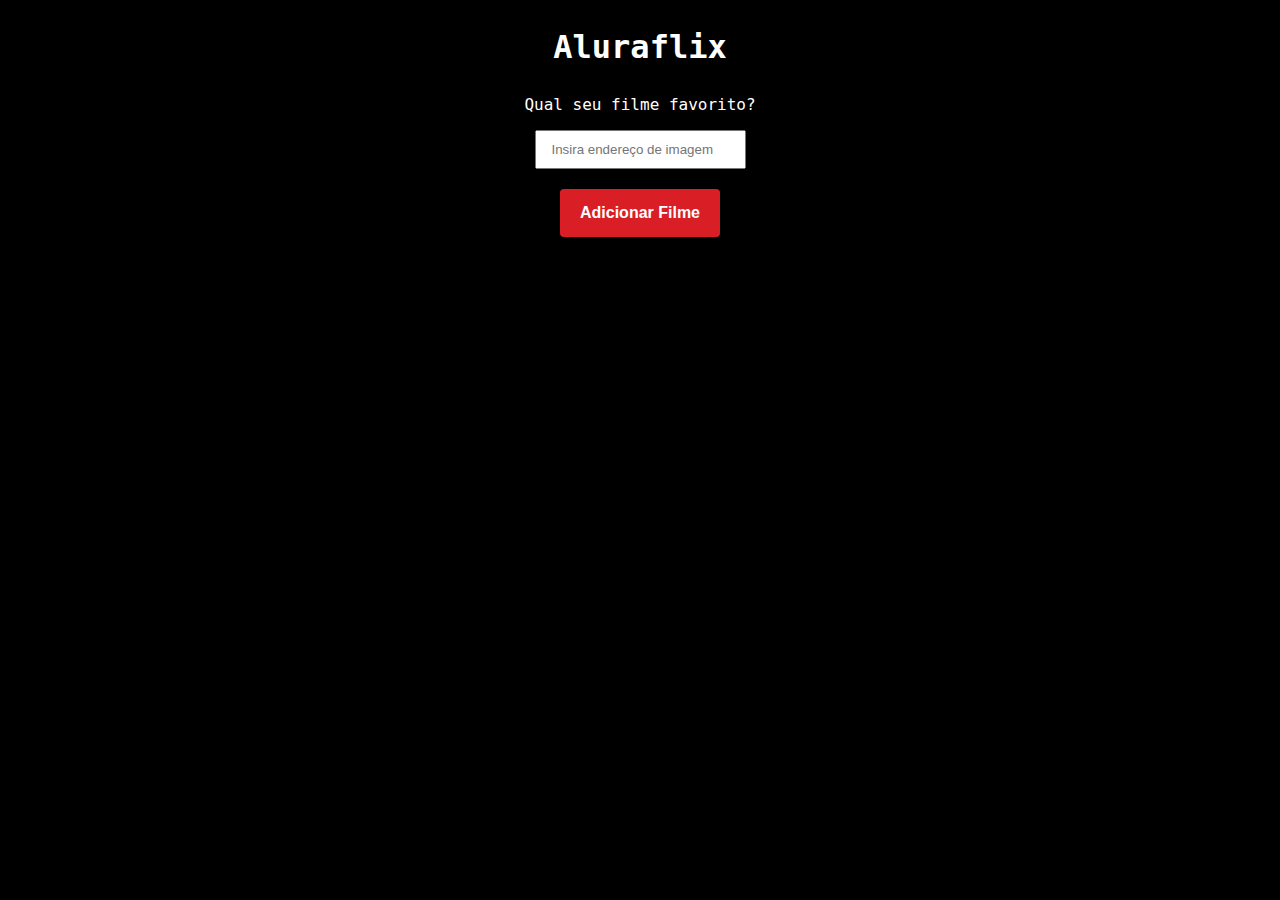
==== index.html @ f5e57ec2 "Inserindo projeto base" ====
<!DOCTYPE html>
<html lang="pt-br">
<head>
    <meta charset="UTF-8">
    <meta name="viewport" content="width=device-width, initial-scale=1.0">
    <title>Aluraflix</title>
    <link rel="stylesheet" href="style.css">
</head>

<body>
  <div class="container">
    <h1 class="page-title">
      Aluraflix
    </h1>
    <img src="https://www.alura.com.br/assets/img/imersoes/dev-2021/logo-imersao-aluraflix.svg" class="page-logo" alt="">
    <p class="page-subtitle">
      Qual seu filme favorito?
    </p>
    <div class="form-wrapper">
      <input type="text" id="filme" name="filme" placeholder="Insira endereço de imagem">
      <button onClick="adicionarFilme()">Adicionar Filme</button>
    </div>
  </div>
  <div id="listaFilmes"></div>
  <a href="https://alura.com.br/" target="_blank">
    <img src="https://www.alura.com.br/assets/img/home/alura-logo.svg" alt="" class="alura-logo">
  </a>
</body>

</html>
<script src="index.js"></script>
---- style.css ----
body {
  font-family: "Roboto Mono", monospace;
  text-align: center;
  background-image: url("https://www.alura.com.br/assets/img/imersoes/dev-2021/dia-04-aluraflix-e-filmes.png");
  background-color: #000000;
  background-size: cover;
  background-position: center top;
  background-repeat: no-repeat;
}

.container {
  text-align: center;
  padding: 20px;
}

.page-title {
  color: #ffffff;
  margin: 0 0 5px;
}

.page-subtitle {
  color: #ffffff;
  margin-top: 5px;
}

.page-logo {
  width: 200px;
}

.alura-logo {
  width: 40px;
  position: absolute;
  top: 10px;
  right: 10px;
}

#listaFilmes img {
  margin: 10px;
  max-height: 250px;
}

.form-wrapper {
  margin: 0 0 15px;
}

.form-wrapper input {
  display: block;
  margin: 0 auto;
  padding: 10px 15px;
}

.form-wrapper button {
  border: 0;
  color: #ffffff;
  background: #da1e26;
  font-weight: bold;
  padding: 15px 20px;
  font-size: 16px;
  border-radius: 4px;
  margin-top: 20px;
  cursor: pointer;
  transition: 0.3s;
}

.form-wrapper button:hover {
  opacity: 0.8;
}
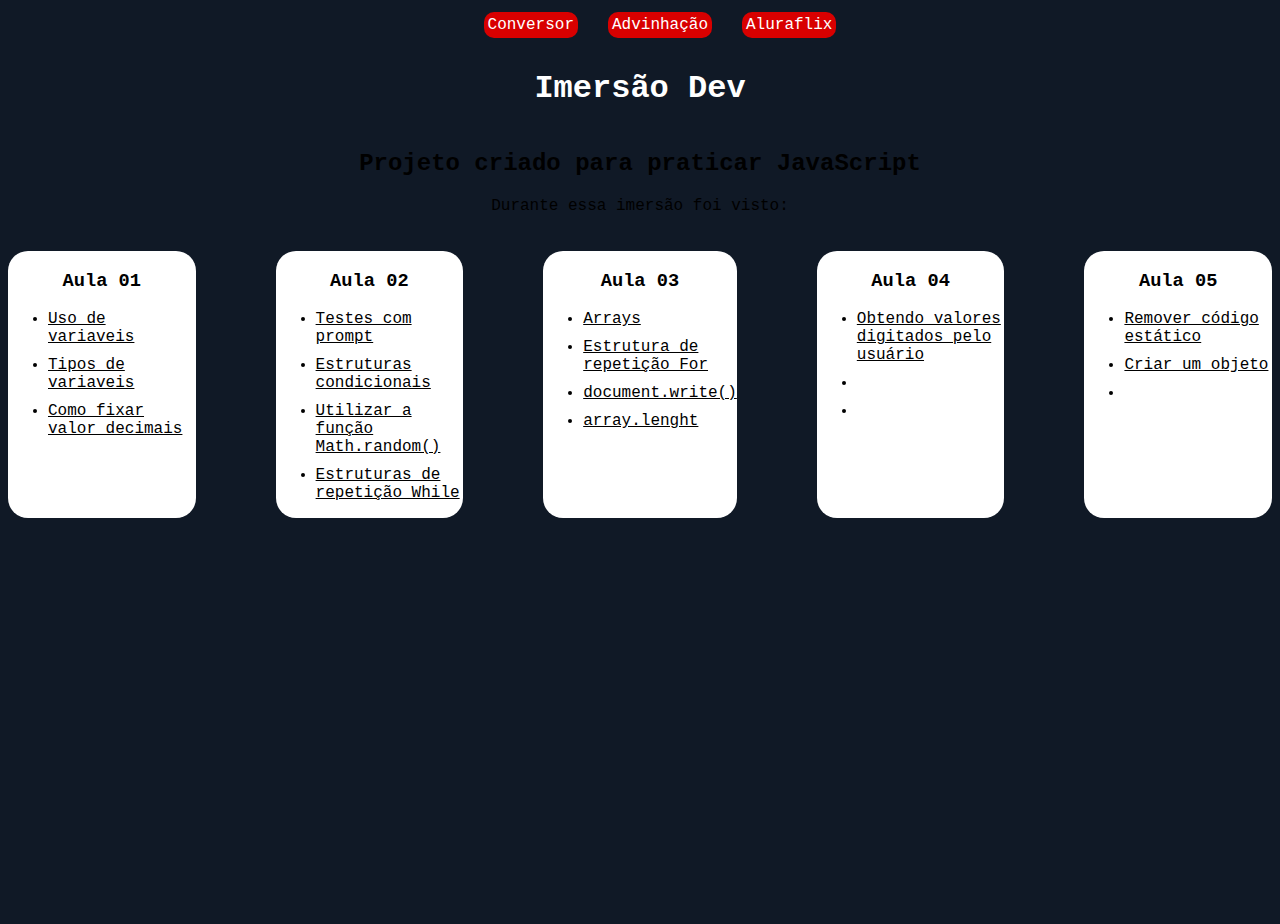
==== commit 783bde6e: "Listando oque foi aprendido em cada aula" ====
--- a/index.html
+++ b/index.html
@@ -1,31 +1,172 @@
 <!DOCTYPE html>
 <html lang="pt-br">
+
 <head>
-    <meta charset="UTF-8">
-    <meta name="viewport" content="width=device-width, initial-scale=1.0">
-    <title>Aluraflix</title>
-    <link rel="stylesheet" href="style.css">
+  <meta charset="UTF-8">
+  <meta name="viewport" content="width=device-width, initial-scale=1.0">
+  <title>Aluraflix</title>
+  <style>
+    body {
+      font-family: "Roboto Mono", monospace;
+      background-color: #101926;
+      background-size: cover;
+      background-position: center top;
+      background-repeat: no-repeat;
+      height: 100vh;
+    }
+
+    .container {
+      text-align: center;
+      padding: 20px;
+    }
+
+    .page-title {
+      color: #ffffff;
+      margin: 0 0 5px;
+    }
+
+    .page-subtitle {
+      color: #ffffff;
+      margin-top: 5px;
+    }
+
+    .page-logo {
+      width: 200px;
+    }
+
+    .alura-logo {
+      width: 40px;
+      position: absolute;
+      top: 10px;
+      right: 10px;
+    }
+
+    body>img {
+      margin: 0 10px;
+    }
+
+    img {
+      max-height: 250px;
+    }
+
+    #navegation {
+      list-style: none;
+      display: flex;
+      justify-content: center;
+      gap: 30px;
+    }
+
+    li a {
+      text-decoration: none;
+      color: #fff;
+      background-color: #d80000;
+      padding: 4px;
+      border-radius: 10px;
+      cursor: pointer;
+    }
+
+    li a:hover {
+      transition: .2s;
+      color: #d80000;
+      background-color: #fff;
+    }
+
+    li a:not(:hover) {
+      transition: .2s;
+    }
+
+    #aulas{
+      display: flex;
+      justify-content: center;
+      gap: 80px;
+    }
+
+    .card{
+      width: 220px;
+      background-color: #fff;
+      border-radius: 20px;
+    }
+
+    .card h3{
+      text-align: center;
+    }
+
+    .card li{
+      margin: 10px 0;
+      text-decoration: underline;
+    }
+  </style>
 </head>
 
 <body>
+  <nav>
+    <ul id="navegation">
+      <li><a href="Conversor.html">Conversor</a></li>
+      <li><a href="Advinhacao.html">Advinhação</a></li>
+      <li><a href="Aluraflix.html">Aluraflix</a></li>
+    </ul>
+  </nav>
   <div class="container">
     <h1 class="page-title">
-      Aluraflix
+      Imersão Dev
     </h1>
-    <img src="https://www.alura.com.br/assets/img/imersoes/dev-2021/logo-imersao-aluraflix.svg" class="page-logo" alt="">
-    <p class="page-subtitle">
-      Qual seu filme favorito?
-    </p>
-    <div class="form-wrapper">
-      <input type="text" id="filme" name="filme" placeholder="Insira endereço de imagem">
-      <button onClick="adicionarFilme()">Adicionar Filme</button>
+    <a href="index.html">
+      <img src="https://www.alura.com.br/assets/img/imersoes/dev-2021/logo-imersao-aluraflix.svg" class="page-logo"
+        alt="">
+    </a>
+
+    <h2>Projeto criado para praticar JavaScript</h2>
+    <p>Durante essa imersão foi visto:</p>
+  </div>
+
+  <div id="aulas">
+    <div class="card">
+      <h3>Aula 01</h3>
+      <ul>
+        <li>Uso de variaveis</li>
+        <li>Tipos de variaveis</li>
+        <li>Como fixar valor decimais</li>
+      </ul>
+    </div>
+
+    <div class="card">
+      <h3>Aula 02</h3>
+      <ul>
+        <li>Testes com prompt</li>
+        <li>Estruturas condicionais</li>
+        <li>Utilizar a função Math.random()</li>
+        <li>Estruturas de repetição While</li>
+      </ul>
+    </div>
+
+    <div class="card">
+      <h3>Aula 03</h3>
+      <ul>
+        <li>Arrays</li>
+        <li>Estrutura de repetição For</li>
+        <li>document.write()</li>
+        <li>array.lenght</li>
+      </ul>
+    </div>
+
+    <div class="card">
+      <h3>Aula 04</h3>
+      <ul>
+        <li>Obtendo valores digitados pelo usuário</li>
+        <li></li>
+        <li></li>
+      </ul>
+    </div>
+
+    <div class="card">
+      <h3>Aula 05</h3>
+      <ul>
+        <li>Remover código estático</li>
+        <li>Criar um objeto</li>
+        <li></li>
+      </ul>
     </div>
   </div>
-  <div id="listaFilmes"></div>
-  <a href="https://alura.com.br/" target="_blank">
-    <img src="https://www.alura.com.br/assets/img/home/alura-logo.svg" alt="" class="alura-logo">
-  </a>
 </body>
 
-</html>
-<script src="index.js"></script>+</html>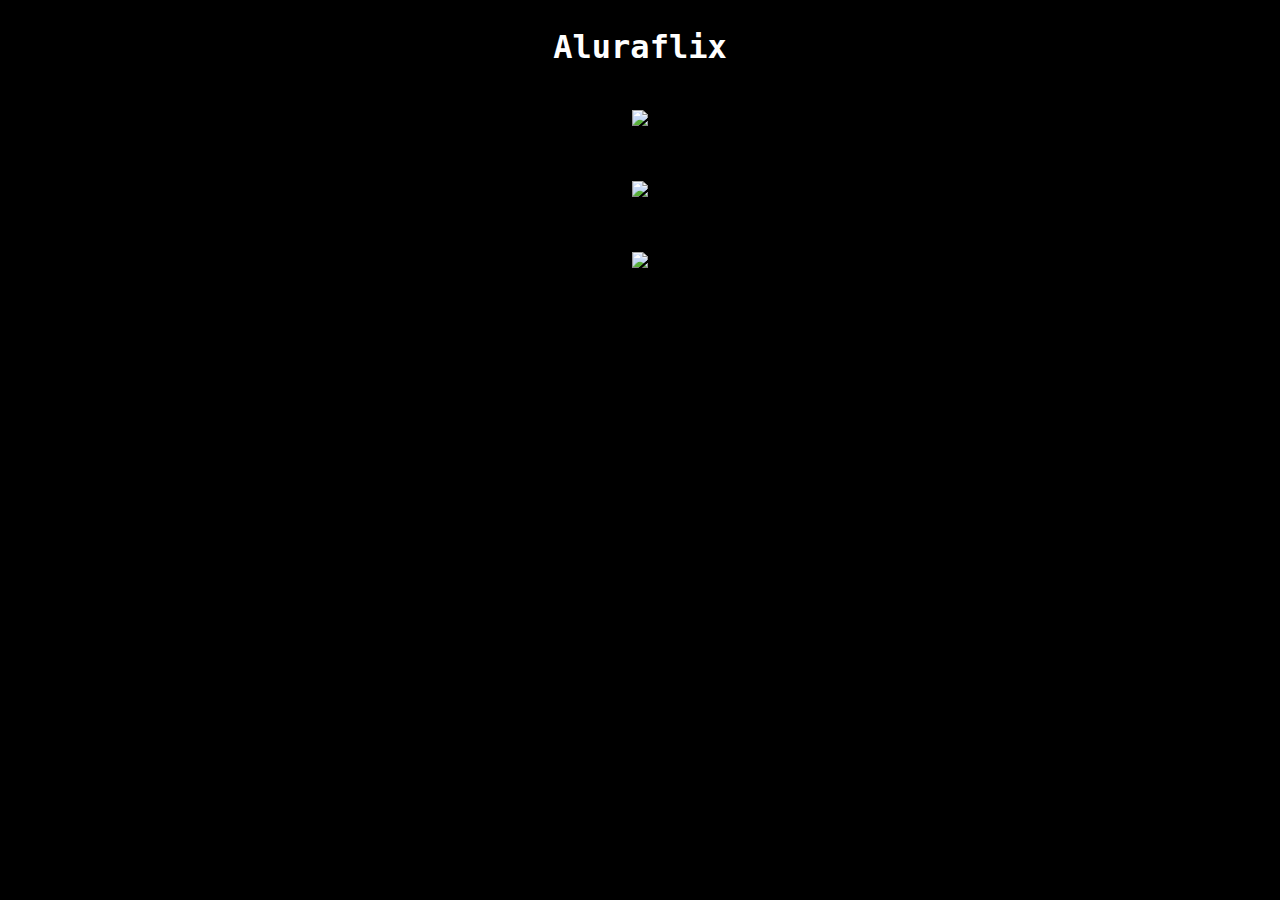
==== commit e0c8e230: "Update index.html" ====
--- a/index.html
+++ b/index.html
@@ -2,171 +2,24 @@
 <html lang="pt-br">
 
 <head>
-  <meta charset="UTF-8">
-  <meta name="viewport" content="width=device-width, initial-scale=1.0">
-  <title>Aluraflix</title>
-  <style>
-    body {
-      font-family: "Roboto Mono", monospace;
-      background-color: #101926;
-      background-size: cover;
-      background-position: center top;
-      background-repeat: no-repeat;
-      height: 100vh;
-    }
-
-    .container {
-      text-align: center;
-      padding: 20px;
-    }
-
-    .page-title {
-      color: #ffffff;
-      margin: 0 0 5px;
-    }
-
-    .page-subtitle {
-      color: #ffffff;
-      margin-top: 5px;
-    }
-
-    .page-logo {
-      width: 200px;
-    }
-
-    .alura-logo {
-      width: 40px;
-      position: absolute;
-      top: 10px;
-      right: 10px;
-    }
-
-    body>img {
-      margin: 0 10px;
-    }
-
-    img {
-      max-height: 250px;
-    }
-
-    #navegation {
-      list-style: none;
-      display: flex;
-      justify-content: center;
-      gap: 30px;
-    }
-
-    li a {
-      text-decoration: none;
-      color: #fff;
-      background-color: #d80000;
-      padding: 4px;
-      border-radius: 10px;
-      cursor: pointer;
-    }
-
-    li a:hover {
-      transition: .2s;
-      color: #d80000;
-      background-color: #fff;
-    }
-
-    li a:not(:hover) {
-      transition: .2s;
-    }
-
-    #aulas{
-      display: flex;
-      justify-content: center;
-      gap: 80px;
-    }
-
-    .card{
-      width: 220px;
-      background-color: #fff;
-      border-radius: 20px;
-    }
-
-    .card h3{
-      text-align: center;
-    }
-
-    .card li{
-      margin: 10px 0;
-      text-decoration: underline;
-    }
-  </style>
+    <meta charset="UTF-8">
+    <meta name="viewport" content="width=device-width, initial-scale=1.0">
+    <title>Aluraflix</title>
+    <link rel="stylesheet" href="style.css">
 </head>
 
 <body>
-  <nav>
-    <ul id="navegation">
-      <li><a href="Conversor.html">Conversor</a></li>
-      <li><a href="Advinhacao.html">Advinhação</a></li>
-      <li><a href="Aluraflix.html">Aluraflix</a></li>
-    </ul>
-  </nav>
   <div class="container">
     <h1 class="page-title">
-      Imersão Dev
+      Aluraflix
     </h1>
-    <a href="index.html">
-      <img src="https://www.alura.com.br/assets/img/imersoes/dev-2021/logo-imersao-aluraflix.svg" class="page-logo"
-        alt="">
-    </a>
-
-    <h2>Projeto criado para praticar JavaScript</h2>
-    <p>Durante essa imersão foi visto:</p>
+    <img src="https://www.alura.com.br/assets/img/imersoes/dev-2021/logo-imersao-aluraflix.svg" class="page-logo"
+      alt="">
   </div>
-
-  <div id="aulas">
-    <div class="card">
-      <h3>Aula 01</h3>
-      <ul>
-        <li>Uso de variaveis</li>
-        <li>Tipos de variaveis</li>
-        <li>Como fixar valor decimais</li>
-      </ul>
-    </div>
-
-    <div class="card">
-      <h3>Aula 02</h3>
-      <ul>
-        <li>Testes com prompt</li>
-        <li>Estruturas condicionais</li>
-        <li>Utilizar a função Math.random()</li>
-        <li>Estruturas de repetição While</li>
-      </ul>
-    </div>
-
-    <div class="card">
-      <h3>Aula 03</h3>
-      <ul>
-        <li>Arrays</li>
-        <li>Estrutura de repetição For</li>
-        <li>document.write()</li>
-        <li>array.lenght</li>
-      </ul>
-    </div>
-
-    <div class="card">
-      <h3>Aula 04</h3>
-      <ul>
-        <li>Obtendo valores digitados pelo usuário</li>
-        <li></li>
-        <li></li>
-      </ul>
-    </div>
-
-    <div class="card">
-      <h3>Aula 05</h3>
-      <ul>
-        <li>Remover código estático</li>
-        <li>Criar um objeto</li>
-        <li></li>
-      </ul>
-    </div>
-  </div>
+  <a href="https://alura.com.br/" target="_blank">
+    <img src="https://www.alura.com.br/assets/img/home/alura-logo.svg" alt="" class="alura-logo">
+  </a>
 </body>
 
-</html>+</html>
+<script src="index.js"></script>
--- a/style.css
+++ b/style.css
@@ -0,0 +1,67 @@
+body {
+  font-family: "Roboto Mono", monospace;
+  text-align: center;
+  background-image: url("https://www.alura.com.br/assets/img/imersoes/dev-2021/dia-04-aluraflix-e-filmes.png");
+  background-color: #000000;
+  background-size: cover;
+  background-position: center top;
+  background-repeat: no-repeat;
+}
+
+.container {
+  text-align: center;
+  padding: 20px;
+}
+
+.page-title {
+  color: #ffffff;
+  margin: 0 0 5px;
+}
+
+.page-subtitle {
+  color: #ffffff;
+  margin-top: 5px;
+}
+
+.page-logo {
+  width: 200px;
+}
+
+.alura-logo {
+  width: 40px;
+  position: absolute;
+  top: 10px;
+  right: 10px;
+}
+
+#listaFilmes img {
+  margin: 10px;
+  max-height: 250px;
+}
+
+.form-wrapper {
+  margin: 0 0 15px;
+}
+
+.form-wrapper input {
+  display: block;
+  margin: 0 auto;
+  padding: 10px 15px;
+}
+
+.form-wrapper button {
+  border: 0;
+  color: #ffffff;
+  background: #da1e26;
+  font-weight: bold;
+  padding: 15px 20px;
+  font-size: 16px;
+  border-radius: 4px;
+  margin-top: 20px;
+  cursor: pointer;
+  transition: 0.3s;
+}
+
+.form-wrapper button:hover {
+  opacity: 0.8;
+}
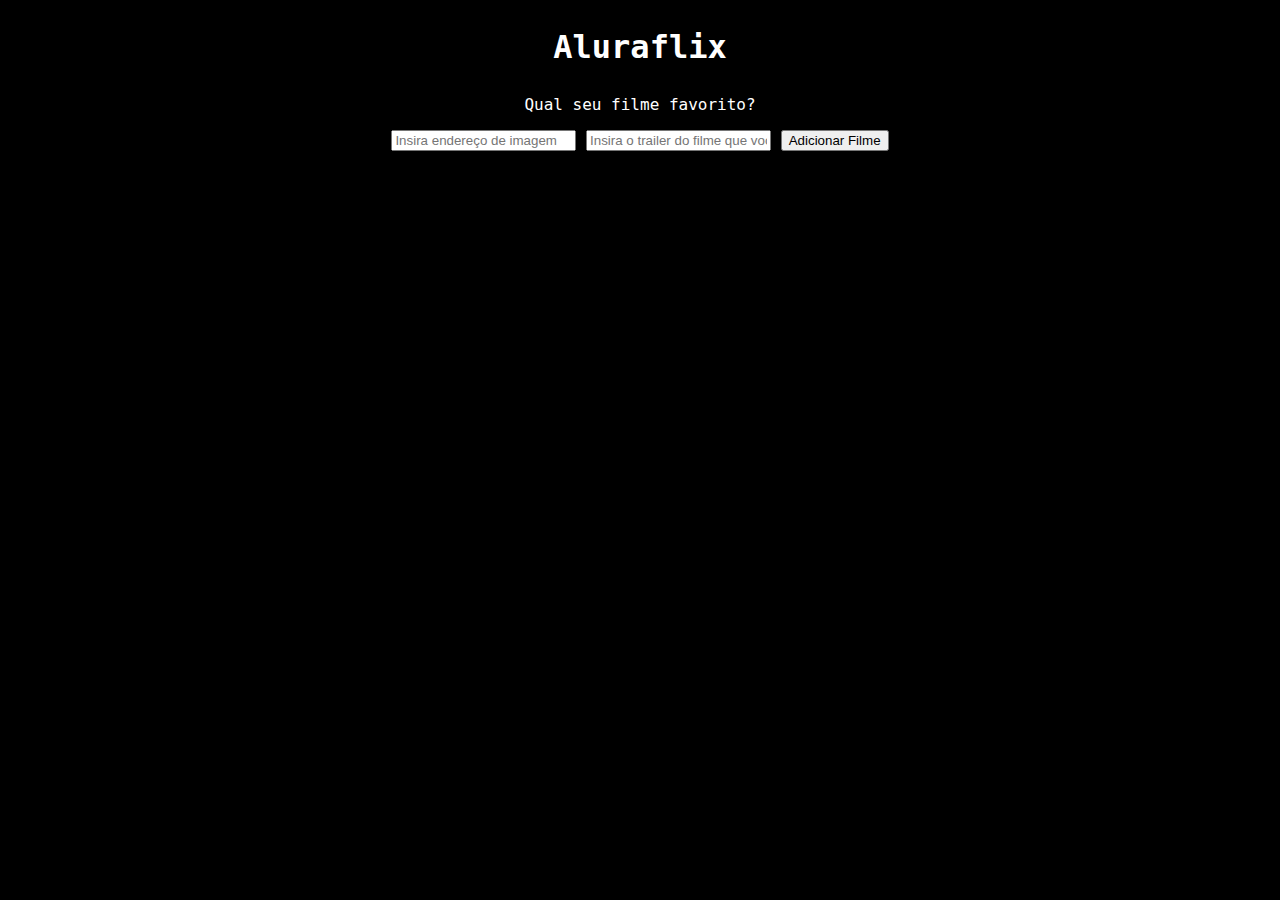
==== commit 7de0db37: "Listando filmes com condições e permitindo ver seus trailers" ====
--- a/index.html
+++ b/index.html
@@ -1,6 +1,5 @@
 <!DOCTYPE html>
 <html lang="pt-br">
-
 <head>
     <meta charset="UTF-8">
     <meta name="viewport" content="width=device-width, initial-scale=1.0">
@@ -13,13 +12,21 @@
     <h1 class="page-title">
       Aluraflix
     </h1>
-    <img src="https://www.alura.com.br/assets/img/imersoes/dev-2021/logo-imersao-aluraflix.svg" class="page-logo"
-      alt="">
+    <img src="https://www.alura.com.br/assets/img/imersoes/dev-2021/logo-imersao-aluraflix.svg" class="page-logo" alt="">
+    <p class="page-subtitle">
+      Qual seu filme favorito?
+    </p>
+    <div class="form-wrapper">
+      <input type="text" id="filme" name="filme" placeholder="Insira endereço de imagem">
+      <input type="text" id="trailer" name="trailer" placeholder="Insira o trailer do filme que você escolheu">
+      <button onClick="adicionarFilme()">Adicionar Filme</button>
+    </div>
   </div>
+  <div id="listaFilmes"></div>
   <a href="https://alura.com.br/" target="_blank">
     <img src="https://www.alura.com.br/assets/img/home/alura-logo.svg" alt="" class="alura-logo">
   </a>
 </body>
 
 </html>
-<script src="index.js"></script>
+<script src="index.js"></script>--- a/style.css
+++ b/style.css
@@ -1,7 +1,7 @@
 body {
   font-family: "Roboto Mono", monospace;
   text-align: center;
-  background-image: url("https://www.alura.com.br/assets/img/imersoes/dev-2021/dia-04-aluraflix-e-filmes.png");
+  background-image: url("https://caelum-online-public.s3.amazonaws.com/assets-imersaodev/background-aluraflix.png");
   background-color: #000000;
   background-size: cover;
   background-position: center top;
@@ -34,34 +34,22 @@
   right: 10px;
 }
 
-#listaFilmes img {
-  margin: 10px;
+body>img {
+  margin: 0 10px;
+}
+
+img {
   max-height: 250px;
 }
 
-.form-wrapper {
-  margin: 0 0 15px;
+#lista-filmes{
+    display: flex;
+    justify-content: center;
+    gap: 50px;
 }
 
-.form-wrapper input {
-  display: block;
-  margin: 0 auto;
-  padding: 10px 15px;
+#card-filme {
+    background-color: #101926;
+    padding: 10px 10px 0 10px;
+    color: #fff;
 }
-
-.form-wrapper button {
-  border: 0;
-  color: #ffffff;
-  background: #da1e26;
-  font-weight: bold;
-  padding: 15px 20px;
-  font-size: 16px;
-  border-radius: 4px;
-  margin-top: 20px;
-  cursor: pointer;
-  transition: 0.3s;
-}
-
-.form-wrapper button:hover {
-  opacity: 0.8;
-}
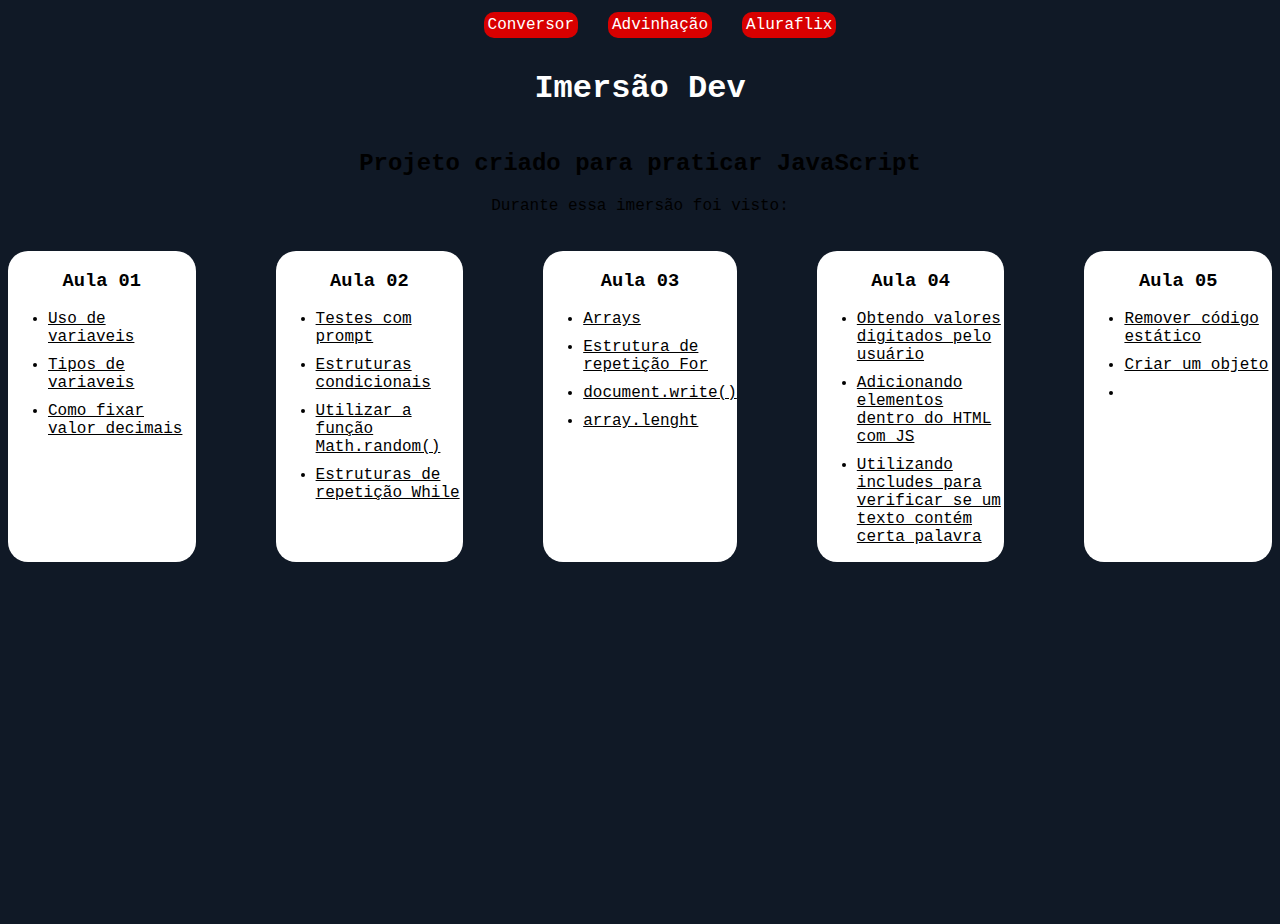
==== commit 452740cc: "Adicionando informações sobre aula 04" ====
--- a/index.html
+++ b/index.html
@@ -1,32 +1,83 @@
 <!DOCTYPE html>
 <html lang="pt-br">
+
 <head>
-    <meta charset="UTF-8">
-    <meta name="viewport" content="width=device-width, initial-scale=1.0">
-    <title>Aluraflix</title>
-    <link rel="stylesheet" href="style.css">
+  <meta charset="UTF-8">
+  <meta name="viewport" content="width=device-width, initial-scale=1.0">
+  <title>Aluraflix</title>
+  <link rel="stylesheet" href="style/index.css">
+  <link rel="stylesheet" href="style/home.css">
 </head>
 
 <body>
+  <nav>
+    <ul id="navegation">
+      <li><a href="Conversor.html">Conversor</a></li>
+      <li><a href="Advinhacao.html">Advinhação</a></li>
+      <li><a href="Aluraflix.html">Aluraflix</a></li>
+    </ul>
+  </nav>
   <div class="container">
     <h1 class="page-title">
-      Aluraflix
+      Imersão Dev
     </h1>
-    <img src="https://www.alura.com.br/assets/img/imersoes/dev-2021/logo-imersao-aluraflix.svg" class="page-logo" alt="">
-    <p class="page-subtitle">
-      Qual seu filme favorito?
-    </p>
-    <div class="form-wrapper">
-      <input type="text" id="filme" name="filme" placeholder="Insira endereço de imagem">
-      <input type="text" id="trailer" name="trailer" placeholder="Insira o trailer do filme que você escolheu">
-      <button onClick="adicionarFilme()">Adicionar Filme</button>
+    <a href="index.html">
+      <img src="https://www.alura.com.br/assets/img/imersoes/dev-2021/logo-imersao-aluraflix.svg" class="page-logo"
+        alt="">
+    </a>
+
+    <h2>Projeto criado para praticar JavaScript</h2>
+    <p>Durante essa imersão foi visto:</p>
+  </div>
+
+  <div id="aulas">
+    <div class="card">
+      <h3>Aula 01</h3>
+      <ul>
+        <li>Uso de variaveis</li>
+        <li>Tipos de variaveis</li>
+        <li>Como fixar valor decimais</li>
+      </ul>
+    </div>
+
+    <div class="card">
+      <h3>Aula 02</h3>
+      <ul>
+        <li>Testes com prompt</li>
+        <li>Estruturas condicionais</li>
+        <li>Utilizar a função Math.random()</li>
+        <li>Estruturas de repetição While</li>
+      </ul>
+    </div>
+
+    <div class="card">
+      <h3>Aula 03</h3>
+      <ul>
+        <li>Arrays</li>
+        <li>Estrutura de repetição For</li>
+        <li>document.write()</li>
+        <li>array.lenght</li>
+      </ul>
+    </div>
+
+    <div class="card">
+      <h3>Aula 04</h3>
+      <ul>
+        <li>Obtendo valores digitados pelo usuário</li>
+        <li>Adicionando elementos dentro do HTML com JS</li>
+        <li>Utilizando includes para verificar se um texto contém certa palavra</li>
+      </ul>
+    </div>
+
+    <div class="card">
+      <h3>Aula 05</h3>
+      <ul>
+        <li>Remover código estático</li>
+        <li>Criar um objeto</li>
+        <li></li>
+      </ul>
     </div>
   </div>
-  <div id="listaFilmes"></div>
-  <a href="https://alura.com.br/" target="_blank">
-    <img src="https://www.alura.com.br/assets/img/home/alura-logo.svg" alt="" class="alura-logo">
-  </a>
 </body>
 
-</html>
-<script src="index.js"></script>+</html>--- a/style/index.css
+++ b/style/index.css
@@ -0,0 +1,57 @@
+  .container {
+    text-align: center;
+    padding: 20px;
+  }
+
+  .page-title {
+    color: #ffffff;
+    margin: 0 0 5px;
+  }
+
+  .page-subtitle {
+    color: #ffffff;
+    margin-top: 5px;
+  }
+
+  .page-logo {
+    width: 200px;
+  }
+
+  .alura-logo {
+    width: 40px;
+    position: absolute;
+    top: 10px;
+    right: 10px;
+  }
+
+  body>img {
+    margin: 0 10px;
+  }
+
+  #navegation {
+    list-style: none;
+    display: flex;
+    justify-content: center;
+    gap: 30px;
+  }
+
+  li a {
+    text-decoration: none;
+    color: #fff;
+    background-color: #d80000;
+    padding: 4px;
+    border-radius: 10px;
+    cursor: pointer;
+  }
+
+  li a:hover {
+    transition: .2s;
+    color: #d80000;
+    background-color: #fff;
+  }
+
+  li a:not(:hover) {
+    transition: .2s;
+  }
+
+  --- a/style/home.css
+++ b/style/home.css
@@ -0,0 +1,33 @@
+body {
+    font-family: "Roboto Mono", monospace;
+    background-color: #101926;
+    background-size: cover;
+    background-position: center top;
+    background-repeat: no-repeat;
+    height: 100vh;
+  }
+
+  img {
+    max-height: 250px;
+  }
+
+  #aulas{
+    display: flex;
+    justify-content: center;
+    gap: 80px;
+  }
+
+  .card{
+    width: 220px;
+    background-color: #fff;
+    border-radius: 20px;
+  }
+
+  .card h3{
+    text-align: center;
+  }
+
+  .card li{
+    margin: 10px 0;
+    text-decoration: underline;
+  }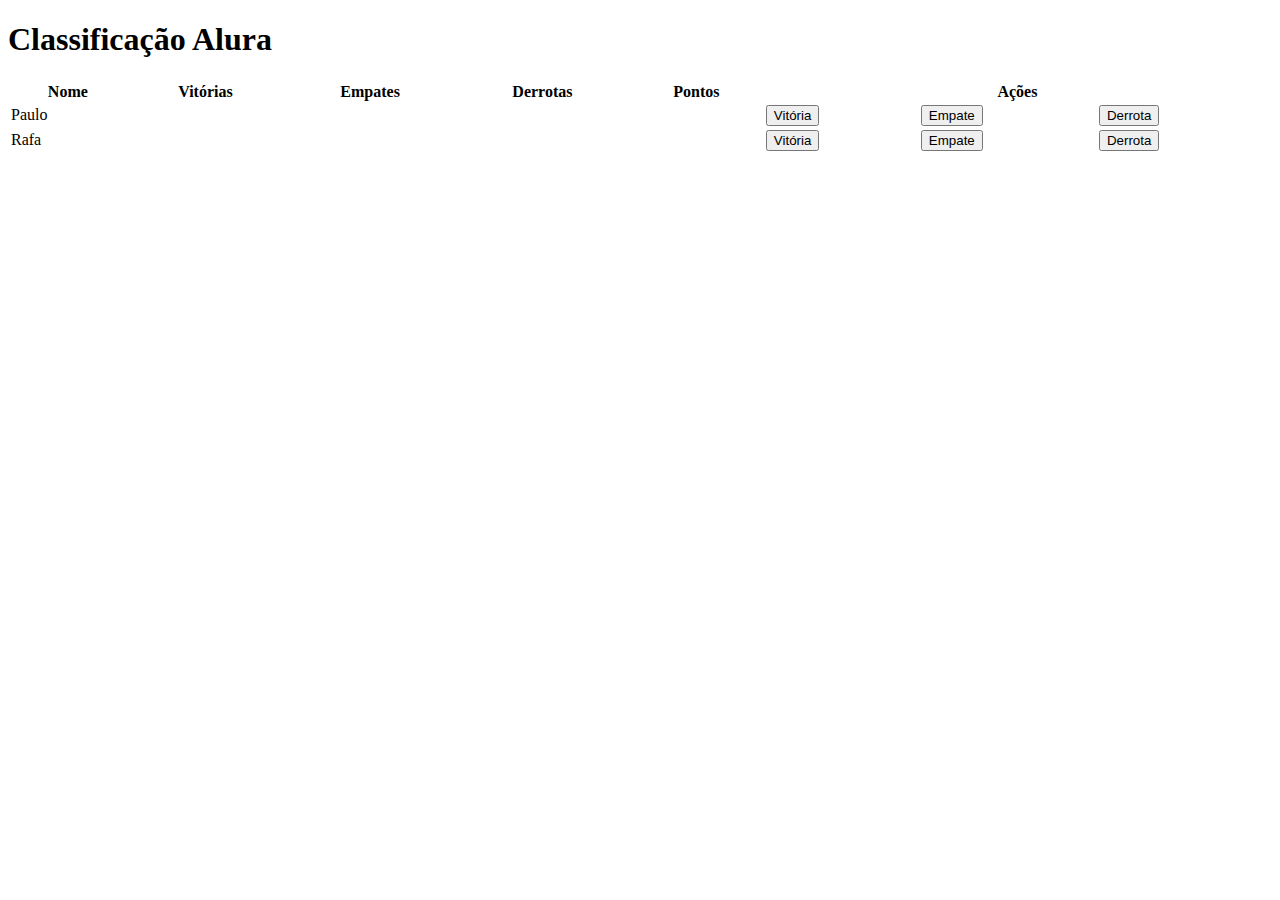
==== commit af2c3413: "Adicionando esqueleto do projeto da 5º e última aula da imersão dev 7" ====
--- a/index.html
+++ b/index.html
@@ -1,83 +1,46 @@
 <!DOCTYPE html>
 <html lang="pt-br">
-
 <head>
   <meta charset="UTF-8">
   <meta name="viewport" content="width=device-width, initial-scale=1.0">
-  <title>Aluraflix</title>
-  <link rel="stylesheet" href="style/index.css">
-  <link rel="stylesheet" href="style/home.css">
+  <title>Classificação Alura</title>
 </head>
+<body>
+  <h1>Classificação Alura</h1>
 
-<body>
-  <nav>
-    <ul id="navegation">
-      <li><a href="Conversor.html">Conversor</a></li>
-      <li><a href="Advinhacao.html">Advinhação</a></li>
-      <li><a href="Aluraflix.html">Aluraflix</a></li>
-    </ul>
-  </nav>
-  <div class="container">
-    <h1 class="page-title">
-      Imersão Dev
-    </h1>
-    <a href="index.html">
-      <img src="https://www.alura.com.br/assets/img/imersoes/dev-2021/logo-imersao-aluraflix.svg" class="page-logo"
-        alt="">
-    </a>
-
-    <h2>Projeto criado para praticar JavaScript</h2>
-    <p>Durante essa imersão foi visto:</p>
-  </div>
-
-  <div id="aulas">
-    <div class="card">
-      <h3>Aula 01</h3>
-      <ul>
-        <li>Uso de variaveis</li>
-        <li>Tipos de variaveis</li>
-        <li>Como fixar valor decimais</li>
-      </ul>
-    </div>
-
-    <div class="card">
-      <h3>Aula 02</h3>
-      <ul>
-        <li>Testes com prompt</li>
-        <li>Estruturas condicionais</li>
-        <li>Utilizar a função Math.random()</li>
-        <li>Estruturas de repetição While</li>
-      </ul>
-    </div>
-
-    <div class="card">
-      <h3>Aula 03</h3>
-      <ul>
-        <li>Arrays</li>
-        <li>Estrutura de repetição For</li>
-        <li>document.write()</li>
-        <li>array.lenght</li>
-      </ul>
-    </div>
-
-    <div class="card">
-      <h3>Aula 04</h3>
-      <ul>
-        <li>Obtendo valores digitados pelo usuário</li>
-        <li>Adicionando elementos dentro do HTML com JS</li>
-        <li>Utilizando includes para verificar se um texto contém certa palavra</li>
-      </ul>
-    </div>
-
-    <div class="card">
-      <h3>Aula 05</h3>
-      <ul>
-        <li>Remover código estático</li>
-        <li>Criar um objeto</li>
-        <li></li>
-      </ul>
-    </div>
-  </div>
+  <table style="width:100%">
+    <thead>
+      <tr>
+        <th>Nome</th>
+        <th>Vitórias</th>
+        <th>Empates</th>
+        <th>Derrotas</th>
+        <th>Pontos</th>
+        <th colspan="3">Ações</th>
+      </tr>
+    </thead>
+    <tbody id="tabelaJogadores">
+      <tr>
+        <td>Paulo</td>
+        <td></td>
+        <td></td>
+        <td></td>
+        <td></td>
+        <td><button onClick="adicionarVitoria()">Vitória</button></td>
+        <td><button onClick="adicionarEmpate()">Empate</button></td>
+        <td><button onClick="adicionarDerrota()">Derrota</button></td>
+      </tr>
+      <tr>
+        <td>Rafa</td>
+        <td></td>
+        <td></td>
+        <td></td>
+        <td></td>
+        <td><button onClick="adicionarVitoria()">Vitória</button></td>
+        <td><button onClick="adicionarEmpate()">Empate</button></td>
+        <td><button onClick="adicionarDerrota()">Derrota</button></td>
+      </tr>
+    </tbody>
+  </table>
 </body>
-
 </html>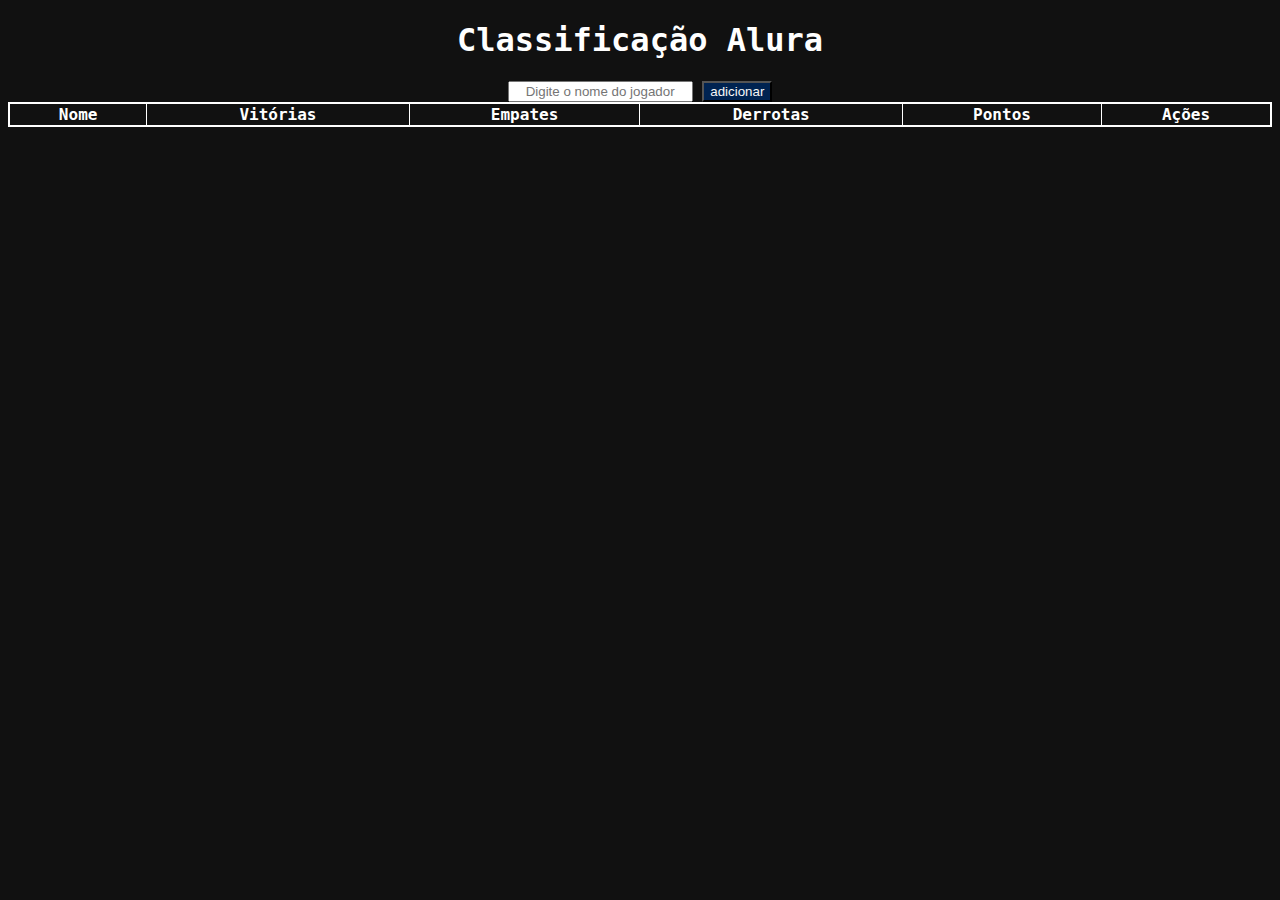
==== commit b86167e7: "Permitindo inserir jogadores" ====
--- a/index.html
+++ b/index.html
@@ -4,9 +4,13 @@
   <meta charset="UTF-8">
   <meta name="viewport" content="width=device-width, initial-scale=1.0">
   <title>Classificação Alura</title>
+  <link rel="stylesheet" href="style.css">
 </head>
 <body>
   <h1>Classificação Alura</h1>
+
+  <input type="text" id="namePlayer" placeholder="Digite o nome do jogador">
+  <button onclick="addPlayer()">adicionar</button>
 
   <table style="width:100%">
     <thead>
@@ -20,27 +24,9 @@
       </tr>
     </thead>
     <tbody id="tabelaJogadores">
-      <tr>
-        <td>Paulo</td>
-        <td></td>
-        <td></td>
-        <td></td>
-        <td></td>
-        <td><button onClick="adicionarVitoria()">Vitória</button></td>
-        <td><button onClick="adicionarEmpate()">Empate</button></td>
-        <td><button onClick="adicionarDerrota()">Derrota</button></td>
-      </tr>
-      <tr>
-        <td>Rafa</td>
-        <td></td>
-        <td></td>
-        <td></td>
-        <td></td>
-        <td><button onClick="adicionarVitoria()">Vitória</button></td>
-        <td><button onClick="adicionarEmpate()">Empate</button></td>
-        <td><button onClick="adicionarDerrota()">Derrota</button></td>
-      </tr>
+      
     </tbody>
   </table>
 </body>
-</html>+</html>
+<script src="index.js"></script>--- a/style.css
+++ b/style.css
@@ -0,0 +1,62 @@
+* {
+    text-align: center;
+  }
+  
+  body {
+    font-family: "Roboto Mono", monospace;
+    min-height: 400px;
+    background-image: url("https://www.alura.com.br/assets/img/imersoes/dev-2021/tabela-classificacao-bg.png");
+    background-color: #111;
+    background-size: 100%;
+    background-position: center;
+    background-repeat: no-repeat;
+  }
+  
+  .container {
+    text-align: center;
+    padding: 20px;
+    height: 100vh;
+  }
+  
+  .page-title {
+    color: #ffffff;
+    margin: 0 0 5px;
+  }
+  
+  .page-subtitle {
+    color: #ffffff;
+    margin-top: 5px;
+  }
+  
+  .page-logo {
+    width: 200px;
+  }
+  
+  .alura-logo {
+    width: 40px;
+    position: absolute;
+    top: 10px;
+    right: 10px;
+  }
+  
+  table {
+    border: 2px solid white;
+    border-collapse: collapse;
+  }
+  
+  h1 {
+    color: white;
+  }
+  
+  th,
+  tr,
+  td {
+    border: solid 1px white;
+    color: white;
+  }
+  
+  button {
+    background-color: #002351;
+    color: #f6f6f6;
+  }
+  